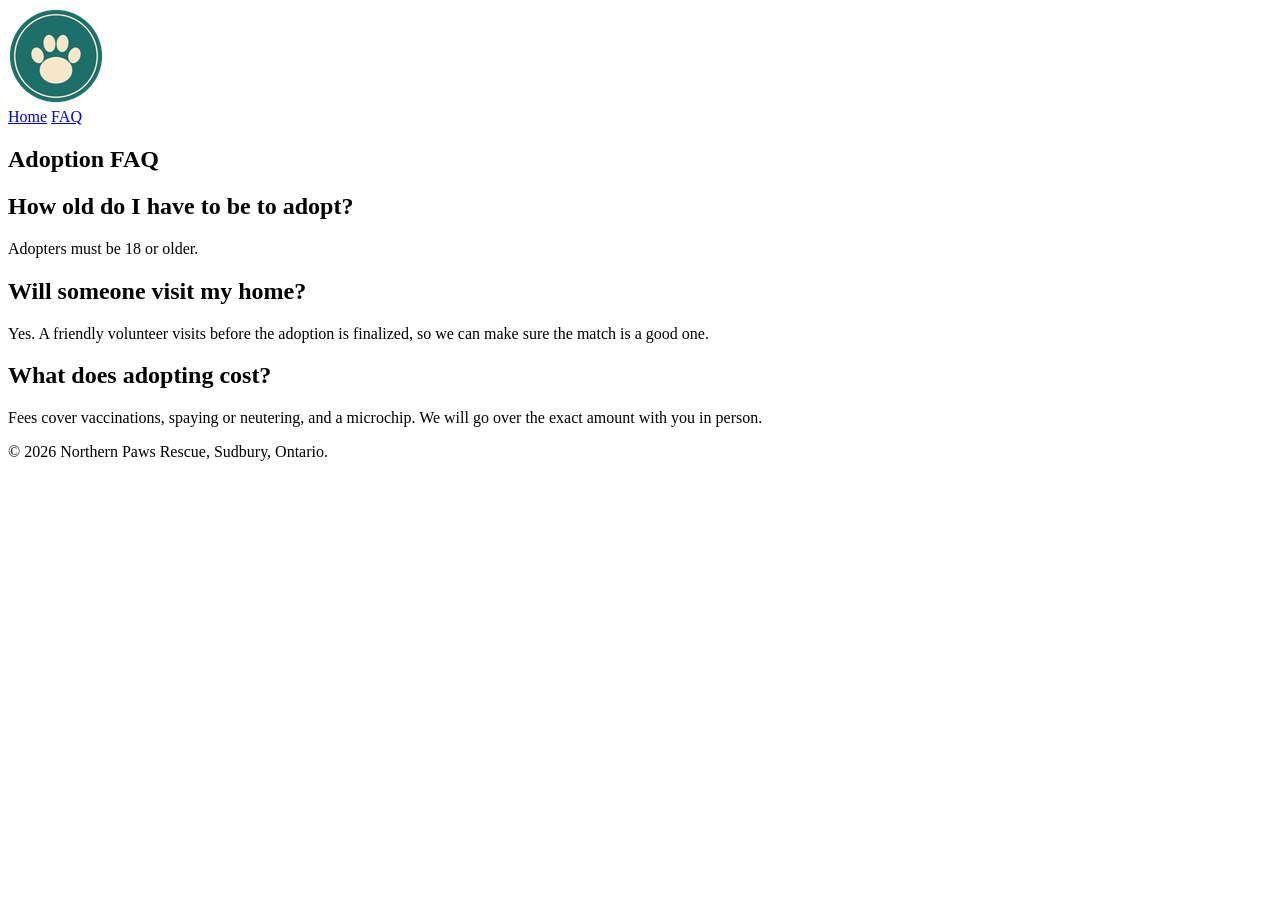
==== faq.html @ f1599359 "Add starter files" ====
<!DOCTYPE html>
<html lang="en">
<head>
  <meta charset="UTF-8">
  <title>Adoption FAQ — Northern Paws Rescue</title>
</head>
<body>
  <header>
    <img src="images/logo.png" alt="Northern Paws Rescue logo">
    <nav>
      <a href="index.html">Home</a>
      <a href="faq.html">FAQ</a>
    </nav>
  </header>

  <main>
    <section>
      <h1>Adoption FAQ</h1>
      <h2>How old do I have to be to adopt?</h2>
      <p>Adopters must be 18 or older.</p>
      <h2>Will someone visit my home?</h2>
      <p>Yes. A friendly volunteer visits before the adoption is finalized, so we can make sure the match is a good one.</p>
      <h2>What does adopting cost?</h2>
      <p>Fees cover vaccinations, spaying or neutering, and a microchip. We will go over the exact amount with you in person.</p>
    </section>
  </main>

  <footer>
    <p>&copy; 2026 Northern Paws Rescue, Sudbury, Ontario.</p>
  </footer>
</body>
</html>
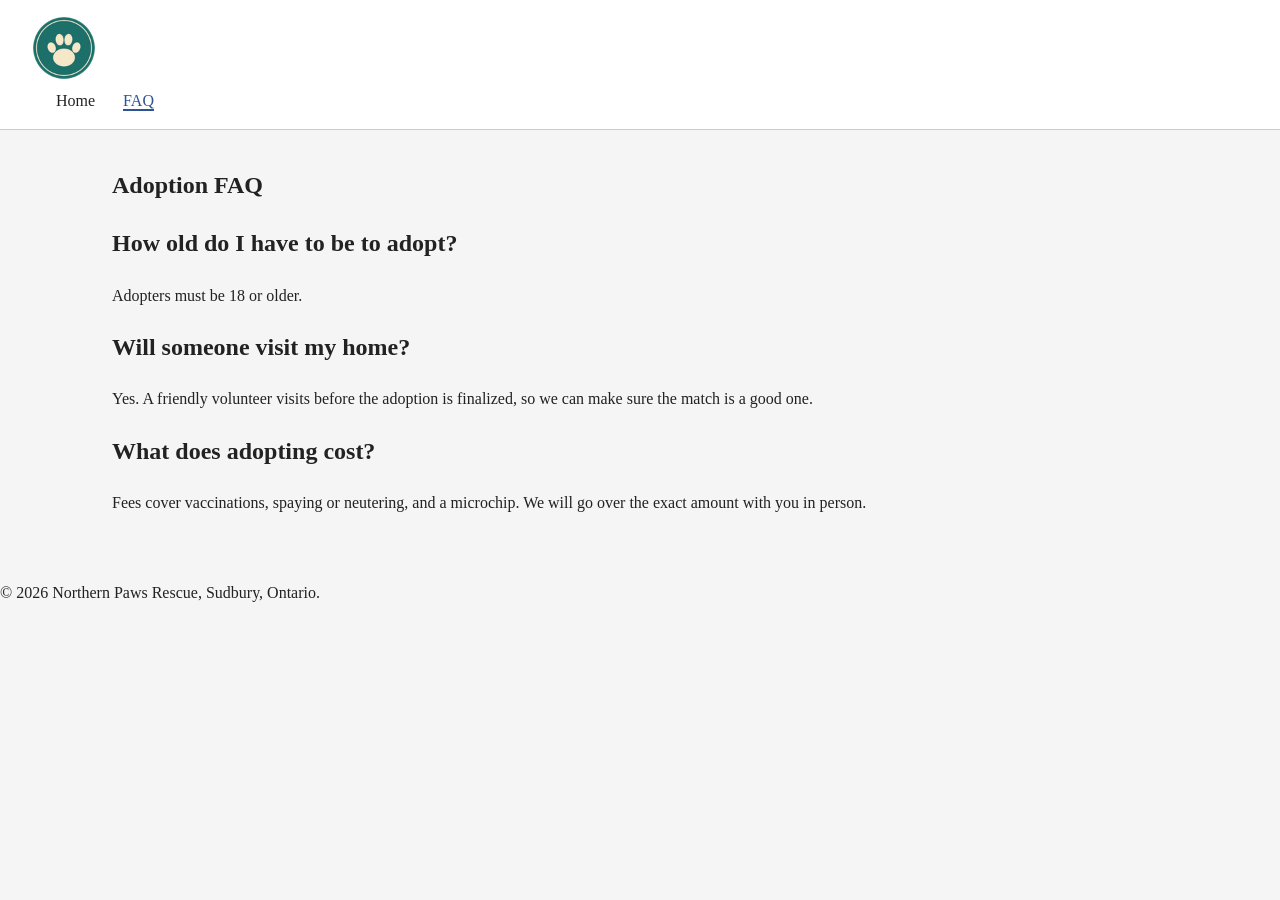
==== commit 7301acae: "Add active nav link and explore specificity" ====
--- a/faq.html
+++ b/faq.html
@@ -1,32 +1,39 @@
-<!DOCTYPE html>
+<!doctype html>
 <html lang="en">
-<head>
-  <meta charset="UTF-8">
-  <title>Adoption FAQ — Northern Paws Rescue</title>
-</head>
-<body>
-  <header>
-    <img src="images/logo.png" alt="Northern Paws Rescue logo">
-    <nav>
-      <a href="index.html">Home</a>
-      <a href="faq.html">FAQ</a>
-    </nav>
-  </header>
+  <head>
+    <meta charset="UTF-8" />
+    <title>Adoption FAQ — Northern Paws Rescue</title>
+    <link rel="stylesheet" href="styles.css" />
+  </head>
+  <body>
+    <header>
+      <img src="images/logo.png" alt="Northern Paws Rescue logo" />
+      <nav>
+        <a href="index.html">Home</a>
+        <a href="faq.html" class="active">FAQ</a>
+      </nav>
+    </header>
 
-  <main>
-    <section>
-      <h1>Adoption FAQ</h1>
-      <h2>How old do I have to be to adopt?</h2>
-      <p>Adopters must be 18 or older.</p>
-      <h2>Will someone visit my home?</h2>
-      <p>Yes. A friendly volunteer visits before the adoption is finalized, so we can make sure the match is a good one.</p>
-      <h2>What does adopting cost?</h2>
-      <p>Fees cover vaccinations, spaying or neutering, and a microchip. We will go over the exact amount with you in person.</p>
-    </section>
-  </main>
+    <main>
+      <section>
+        <h1>Adoption FAQ</h1>
+        <h2>How old do I have to be to adopt?</h2>
+        <p>Adopters must be 18 or older.</p>
+        <h2>Will someone visit my home?</h2>
+        <p>
+          Yes. A friendly volunteer visits before the adoption is finalized, so
+          we can make sure the match is a good one.
+        </p>
+        <h2>What does adopting cost?</h2>
+        <p>
+          Fees cover vaccinations, spaying or neutering, and a microchip. We
+          will go over the exact amount with you in person.
+        </p>
+      </section>
+    </main>
 
-  <footer>
-    <p>&copy; 2026 Northern Paws Rescue, Sudbury, Ontario.</p>
-  </footer>
-</body>
+    <footer>
+      <p>&copy; 2026 Northern Paws Rescue, Sudbury, Ontario.</p>
+    </footer>
+  </body>
 </html>
--- a/styles.css
+++ b/styles.css
@@ -0,0 +1,81 @@
+* {
+  box-sizing: border-box;
+}
+
+body {
+  margin: 0;
+  background-color: #f5f5f5;
+  color: #222;
+  font-size: 1rem;
+  line-height: 1.6;
+}
+
+img {
+  max-width: 100%;
+  height: auto;
+}
+
+header {
+  padding: 1rem 2rem;
+  background-color: #fff;
+  border-bottom: 1px solid #ccc;
+}
+
+header img {
+  width: 4rem;
+}
+
+nav a {
+  margin-left: 1.5rem;
+  text-decoration: none;
+  color: #222;
+}
+
+main {
+  max-width: 70rem;
+  margin: 0 auto;
+  padding: 1rem 2rem;
+}
+
+section {
+  margin-bottom: 2rem;
+}
+
+fieldset {
+  margin: 0 0 1rem;
+  padding: 1rem;
+  border: 1px solid #ccc;
+}
+
+textarea {
+  width: 100%;
+}
+
+#welcome a {
+  display: inline-block;
+  padding: 0.75rem 1.5rem;
+  font-size: 1.25rem;
+  background-color: #2e5395;
+  color: #fff;
+  text-decoration: none;
+}
+
+#welcome a:hover {
+  background-color: #1f3a6b;
+}
+
+button {
+  padding: 0.5rem 1rem;
+  background-color: #2e5395;
+  color: #fff;
+  border: 0;
+}
+
+button:hover {
+  background-color: #1f3a6b;
+}
+
+.active {
+  color: #2e5395;
+  border-bottom: 2px solid #2e5395;
+}
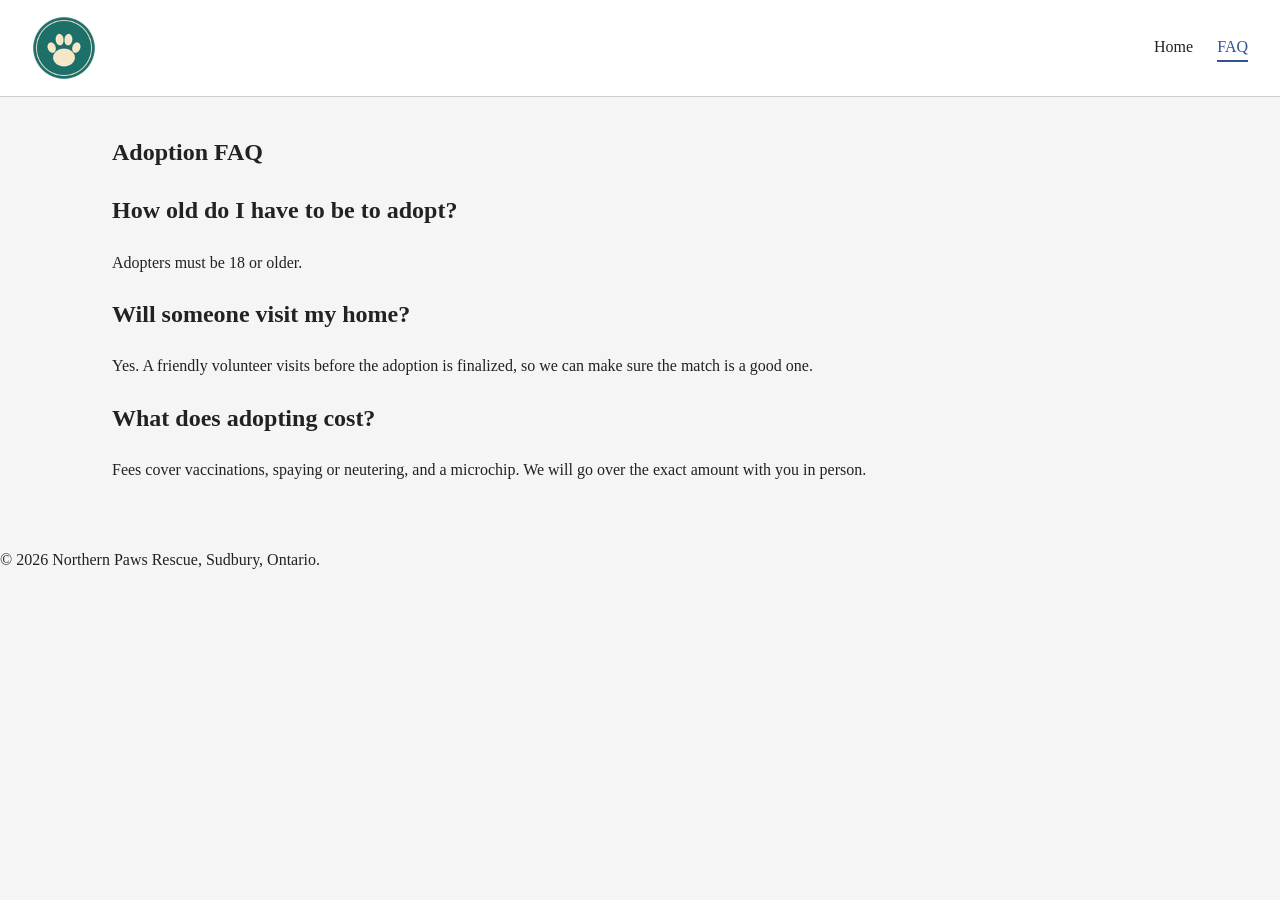
==== commit 36de3fb8: "Add viewport meta tag" ====
--- a/faq.html
+++ b/faq.html
@@ -2,6 +2,7 @@
 <html lang="en">
   <head>
     <meta charset="UTF-8" />
+    <meta name="viewport" content="width=device-width, initial-scale=1.0" />
     <title>Adoption FAQ — Northern Paws Rescue</title>
     <link rel="stylesheet" href="styles.css" />
   </head>
--- a/styles.css
+++ b/styles.css
@@ -16,6 +16,11 @@
 }
 
 header {
+  display: flex;
+  flex-wrap: wrap;
+  justify-content: space-between;
+  align-items: center;
+  gap: 1rem;
   padding: 1rem 2rem;
   background-color: #fff;
   border-bottom: 1px solid #ccc;
@@ -25,8 +30,13 @@
   width: 4rem;
 }
 
+nav {
+  display: flex;
+  flex-wrap: wrap;
+  gap: 0.5rem 1.5rem;
+}
+
 nav a {
-  margin-left: 1.5rem;
   text-decoration: none;
   color: #222;
 }
@@ -79,3 +89,27 @@
   color: #2e5395;
   border-bottom: 2px solid #2e5395;
 }
+
+#pets form {
+  display: flex;
+  flex-wrap: wrap;
+  align-items: center;
+  gap: 0.5rem;
+  margin-bottom: 1rem;
+}
+
+.pet-list {
+  list-style: none;
+  margin: 0;
+  padding: 0;
+  display: grid;
+  grid-template-columns: repeat(4, 1fr);
+  gap: 1rem;
+}
+
+.showcase {
+  display: grid;
+  grid-template-columns: 2fr 1fr;
+  gap: 2rem;
+  align-items: start;
+}
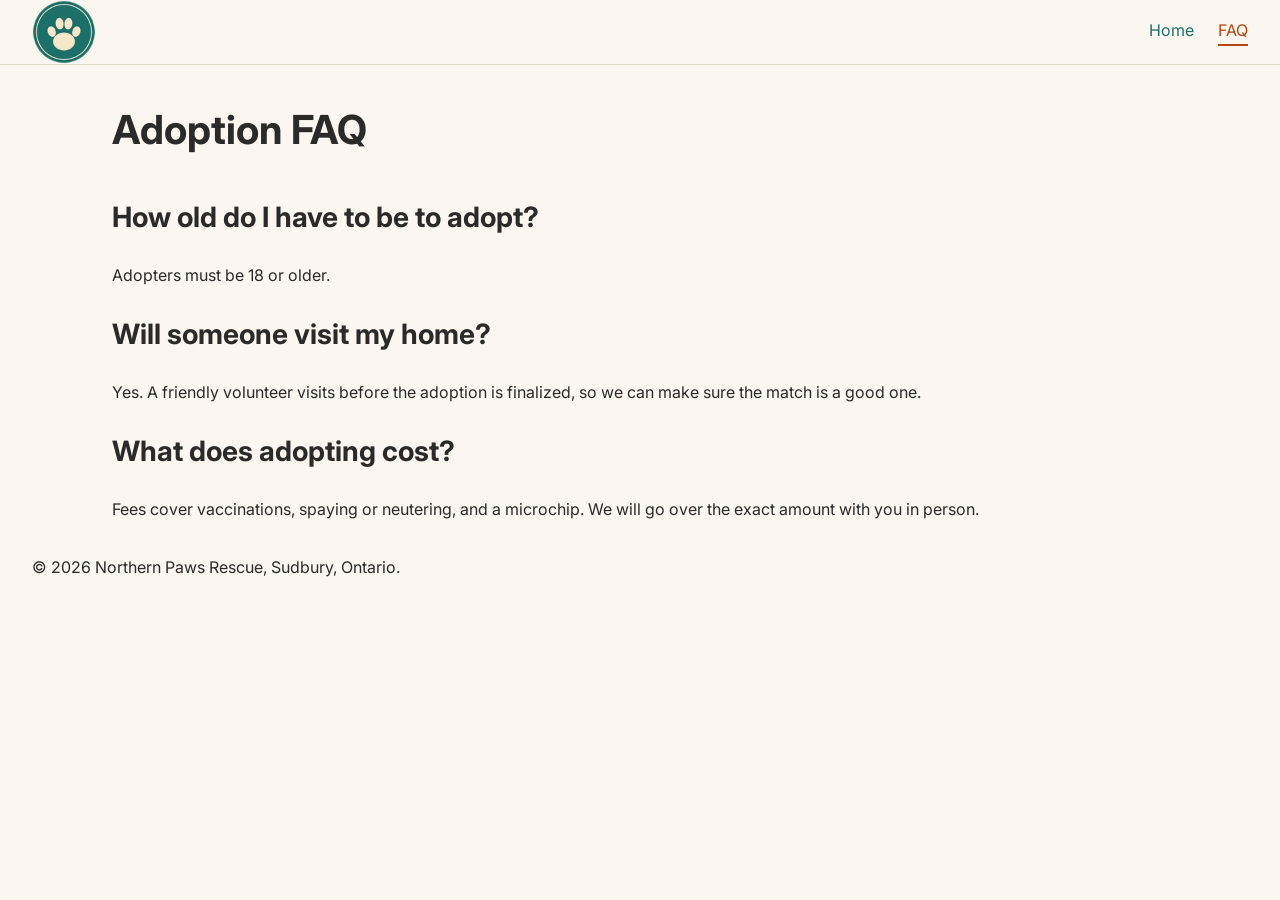
==== commit 81de9e27: "Add fonts, type scale and form font inheritance" ====
--- a/faq.html
+++ b/faq.html
@@ -5,6 +5,12 @@
     <meta name="viewport" content="width=device-width, initial-scale=1.0" />
     <title>Adoption FAQ — Northern Paws Rescue</title>
     <link rel="stylesheet" href="styles.css" />
+    <link rel="preconnect" href="https://fonts.googleapis.com" />
+    <link rel="preconnect" href="https://fonts.gstatic.com" crossorigin />
+    <link
+      href="https://fonts.googleapis.com/css2?family=Fredoka:wght@500;600&amp;family=Inter:wght@400;600&amp;display=swap"
+      rel="stylesheet"
+    />
   </head>
   <body>
     <header>
--- a/styles.css
+++ b/styles.css
@@ -2,17 +2,49 @@
   box-sizing: border-box;
 }
 
+:root {
+  --color-bg: #fbf7f0; /* was #f5f5f5 */
+  --color-primary: #1d6f6a; /* was #222222 */
+  --color-accent: #b5470f; /* was #2e5395 */
+  --color-accent-dark: #8f3809; /* was #1f3a6b */
+  --color-border: #e3dccd; /* was #cccccc */
+  --color-text: #2a2a2a; /* was #222222 */
+  --font-heading: "Fredoka", "Trebuchet MS", sans-serif;
+  --font-body: "Inter", "Helvetica Neue", Arial, sans-serif;
+}
+
 body {
   margin: 0;
-  background-color: #f5f5f5;
-  color: #222;
-  font-size: 1rem;
+  background-color: var(--color-bg);
+  color: var(--color-text);
+  font-size: var(--spacing-unit);
   line-height: 1.6;
+  font-family: var(--font-body);
 }
 
 img {
   max-width: 100%;
   height: auto;
+  h1,
+  h2,
+  h3 {
+    margin: 0 0 0.75rem;
+    font-family: var(--font-heading);
+    line-height: 1.2;
+    color: var(--color-primary);
+  }
+
+  h1 {
+    font-size: 2rem;
+  }
+
+  h2 {
+    font-size: 1.5rem;
+  }
+
+  h3 {
+    font-size: 1.25rem;
+  }
 }
 
 header {
@@ -20,10 +52,10 @@
   flex-wrap: wrap;
   justify-content: space-between;
   align-items: center;
-  gap: 1rem;
-  padding: 1rem 2rem;
-  background-color: #fff;
-  border-bottom: 1px solid #ccc;
+  gap: var(--spacing-unit);
+  padding: var(--spacing-unit);
+  background-color: var(--color-surface);
+  border-bottom: 1px solid var(--color-border);
 }
 
 header img {
@@ -38,13 +70,13 @@
 
 nav a {
   text-decoration: none;
-  color: #222;
+  color: var(--color-primary);
 }
 
 main {
   max-width: 70rem;
   margin: 0 auto;
-  padding: 1rem 2rem;
+  padding: var(--spacing-unit);
 }
 
 section {
@@ -52,42 +84,25 @@
 }
 
 fieldset {
-  margin: 0 0 1rem;
-  padding: 1rem;
-  border: 1px solid #ccc;
+  margin: 0 0 var(--spacing-unit);
+  padding: var(--spacing-unit);
+  border: 1px solid var(--color-border);
+}
+
+input,
+select,
+textarea,
+button {
+  font: inherit;
 }
 
 textarea {
   width: 100%;
 }
 
-#welcome a {
-  display: inline-block;
-  padding: 0.75rem 1.5rem;
-  font-size: 1.25rem;
-  background-color: #2e5395;
-  color: #fff;
-  text-decoration: none;
-}
-
-#welcome a:hover {
-  background-color: #1f3a6b;
-}
-
-button {
-  padding: 0.5rem 1rem;
-  background-color: #2e5395;
-  color: #fff;
-  border: 0;
-}
-
-button:hover {
-  background-color: #1f3a6b;
-}
-
 .active {
-  color: #2e5395;
-  border-bottom: 2px solid #2e5395;
+  color: var(--color-accent);
+  border-bottom: 2px solid var(--color-accent);
 }
 
 #pets form {
@@ -103,13 +118,59 @@
   margin: 0;
   padding: 0;
   display: grid;
-  grid-template-columns: repeat(4, 1fr);
+  grid-template-columns: 1fr;
   gap: 1rem;
 }
 
 .showcase {
   display: grid;
-  grid-template-columns: 2fr 1fr;
   gap: 2rem;
-  align-items: start;
 }
+
+@media (min-width: 768px) {
+  header,
+  main,
+  footer {
+    padding-left: 2rem;
+    padding-right: 2rem;
+    text-color: var(--color-bg);
+  }
+
+  h1 {
+    font-size: 2.5rem;
+  }
+
+  h2 {
+    font-size: 1.75rem;
+  }
+
+  .pet-list {
+    grid-template-columns: repeat(2, 1fr);
+  }
+}
+
+@media (min-width: 1024px) {
+  .showcase {
+    grid-template-columns: 2fr 1fr;
+    align-items: start;
+  }
+}
+
+.btn {
+  display: inline-block;
+  padding: 0.75rem 1.25rem;
+  background-color: var(--color-accent);
+  color: #fff;
+  border: 0;
+  border-radius: var(--radius);
+  font-weight: 600;
+  text-decoration: none;
+  cursor: pointer;
+}
+
+.card {
+  padding: var(--spacing-unit);
+  background-color: var(--color-surface);
+  border: 1px solid var(--color-border);
+  border-radius: var(--radius);
+}
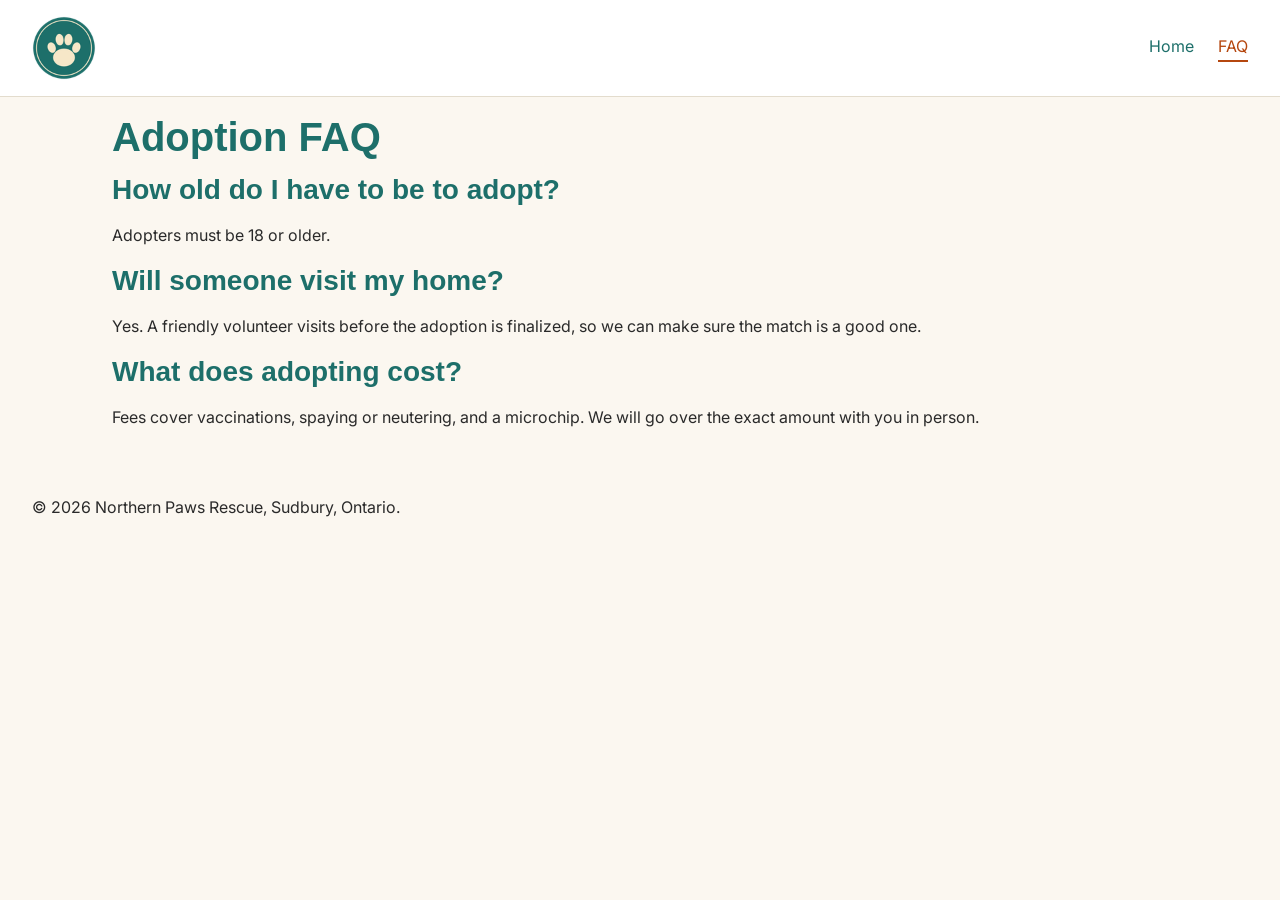
==== commit 4b482122: "fix bugs" ====
--- a/faq.html
+++ b/faq.html
@@ -12,6 +12,7 @@
       rel="stylesheet"
     />
   </head>
+
   <body>
     <header>
       <img src="images/logo.png" alt="Northern Paws Rescue logo" />
@@ -24,13 +25,16 @@
     <main>
       <section>
         <h1>Adoption FAQ</h1>
+
         <h2>How old do I have to be to adopt?</h2>
         <p>Adopters must be 18 or older.</p>
+
         <h2>Will someone visit my home?</h2>
         <p>
           Yes. A friendly volunteer visits before the adoption is finalized, so
           we can make sure the match is a good one.
         </p>
+
         <h2>What does adopting cost?</h2>
         <p>
           Fees cover vaccinations, spaying or neutering, and a microchip. We
--- a/styles.css
+++ b/styles.css
@@ -3,12 +3,17 @@
 }
 
 :root {
-  --color-bg: #fbf7f0; /* was #f5f5f5 */
-  --color-primary: #1d6f6a; /* was #222222 */
-  --color-accent: #b5470f; /* was #2e5395 */
-  --color-accent-dark: #8f3809; /* was #1f3a6b */
-  --color-border: #e3dccd; /* was #cccccc */
-  --color-text: #2a2a2a; /* was #222222 */
+  --spacing-unit: 1rem;
+  --radius: 0.5rem;
+
+  --color-bg: #fbf7f0;
+  --color-surface: #ffffff;
+  --color-primary: #1d6f6a;
+  --color-accent: #b5470f;
+  --color-accent-dark: #8f3809;
+  --color-border: #e3dccd;
+  --color-text: #2a2a2a;
+
   --font-heading: "Fredoka", "Trebuchet MS", sans-serif;
   --font-body: "Inter", "Helvetica Neue", Arial, sans-serif;
 }
@@ -17,7 +22,7 @@
   margin: 0;
   background-color: var(--color-bg);
   color: var(--color-text);
-  font-size: var(--spacing-unit);
+  font-size: 1rem;
   line-height: 1.6;
   font-family: var(--font-body);
 }
@@ -25,26 +30,27 @@
 img {
   max-width: 100%;
   height: auto;
-  h1,
-  h2,
-  h3 {
-    margin: 0 0 0.75rem;
-    font-family: var(--font-heading);
-    line-height: 1.2;
-    color: var(--color-primary);
-  }
+}
 
-  h1 {
-    font-size: 2rem;
-  }
+h1,
+h2,
+h3 {
+  margin: 0 0 0.75rem;
+  font-family: var(--font-heading);
+  line-height: 1.2;
+  color: var(--color-primary);
+}
 
-  h2 {
-    font-size: 1.5rem;
-  }
+h1 {
+  font-size: 2rem;
+}
 
-  h3 {
-    font-size: 1.25rem;
-  }
+h2 {
+  font-size: 1.5rem;
+}
+
+h3 {
+  font-size: 1.25rem;
 }
 
 header {
@@ -127,13 +133,32 @@
   gap: 2rem;
 }
 
+.btn {
+  display: inline-block;
+  padding: 0.75rem 1.25rem;
+  background-color: var(--color-accent);
+  color: #ffffff;
+  border: 0;
+  border-radius: var(--radius);
+  font-weight: 600;
+  text-decoration: none;
+  cursor: pointer;
+}
+
+.card {
+  padding: var(--spacing-unit);
+  background-color: var(--color-surface);
+  border: 1px solid var(--color-border);
+  border-radius: var(--radius);
+}
+
 @media (min-width: 768px) {
   header,
   main,
   footer {
     padding-left: 2rem;
     padding-right: 2rem;
-    text-color: var(--color-bg);
+    color: var(--color-text);
   }
 
   h1 {
@@ -155,22 +180,3 @@
     align-items: start;
   }
 }
-
-.btn {
-  display: inline-block;
-  padding: 0.75rem 1.25rem;
-  background-color: var(--color-accent);
-  color: #fff;
-  border: 0;
-  border-radius: var(--radius);
-  font-weight: 600;
-  text-decoration: none;
-  cursor: pointer;
-}
-
-.card {
-  padding: var(--spacing-unit);
-  background-color: var(--color-surface);
-  border: 1px solid var(--color-border);
-  border-radius: var(--radius);
-}
